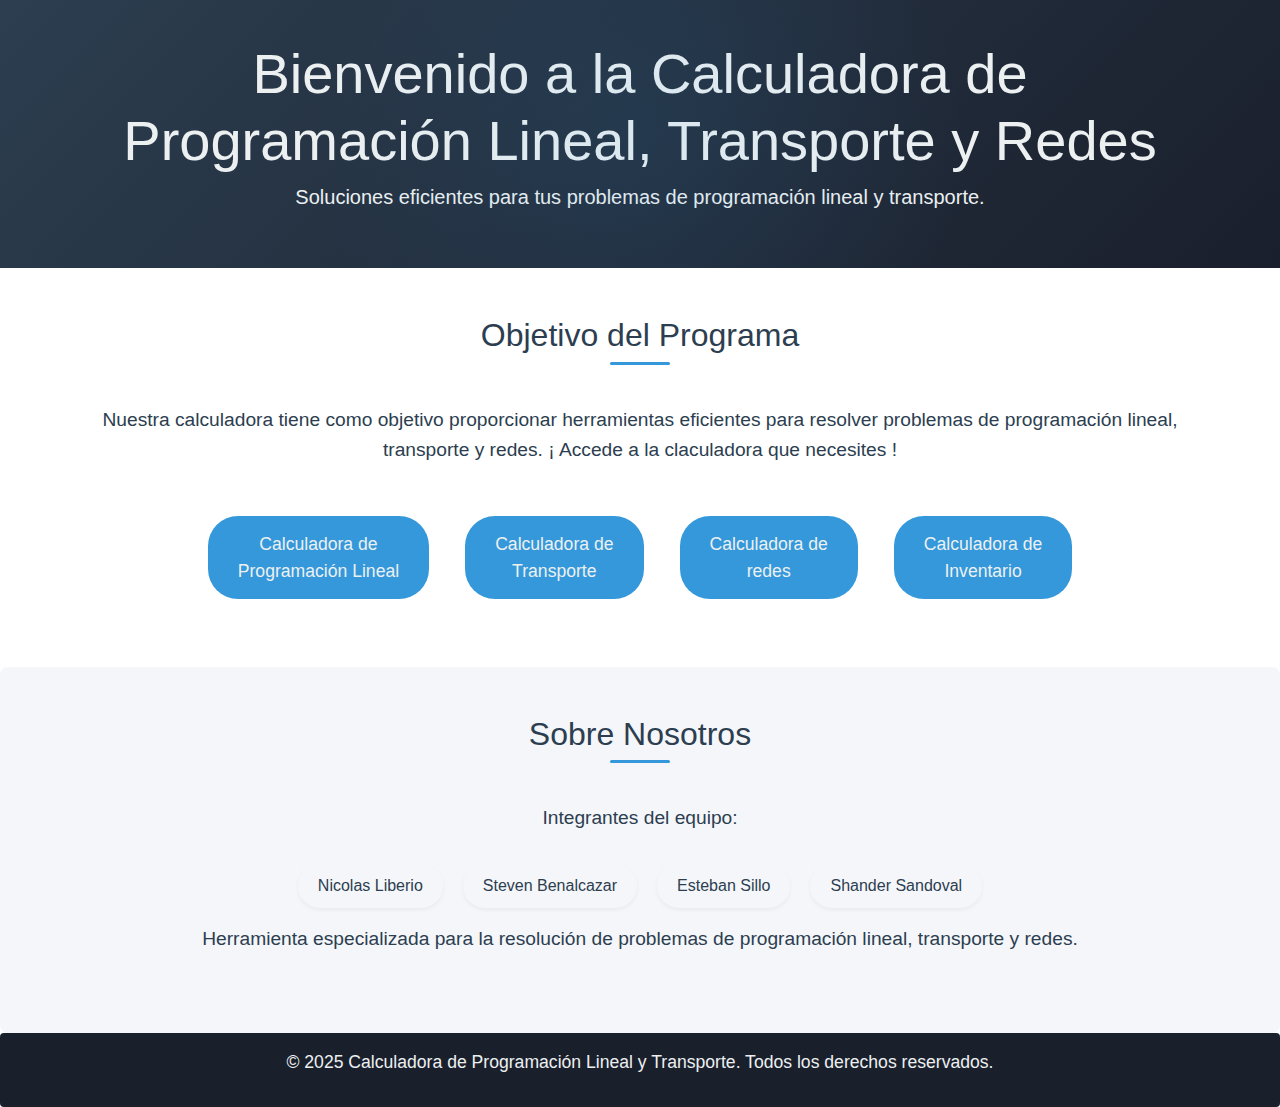
==== app/templates/index.html @ ffc9aa7f "refactor: :zap: new" ====
<!DOCTYPE html>
<html lang="es">
  <head>
    <meta charset="UTF-8" />
    <meta name="viewport" content="width=device-width, initial-scale=1.0" />
    <title>Calculadora Programación Lineal, Transporte y Redes</title>
    <link
      href="https://stackpath.bootstrapcdn.com/bootstrap/4.5.2/css/bootstrap.min.css"
      rel="stylesheet"
    />
    <style>
      /* Paleta de colores profesional y moderna */
      :root {
        --primary: #2c3e50; /* Azul oscuro profesional */
        --secondary: #f5f6fa; /* Gris claro elegante */
        --accent: #3498db; /* Azul vibrante */
        --dark: #1a1f2c; /* Negro azulado */
        --text: #ecf0f1; /* Blanco suave */
        --hover: #2980b9; /* Azul hover */
      }

      .bg-primary-custom {
        background-color: var(--primary);
        box-shadow: 0 2px 4px rgba(0, 0, 0, 0.1);
      }

      .bg-secondary-custom {
        background-color: var(--secondary);
        border-radius: 8px;
        transition: all 0.3s ease;
      }

      .bg-secondary-custom:hover {
        transform: translateY(-2px);
        box-shadow: 0 4px 8px rgba(0, 0, 0, 0.1);
      }

      .text-custom {
        color: var(--text);
        font-weight: 500;
      }

      .bg-dark-custom {
        background-color: var(--dark);
        color: var(--text);
        border-radius: 4px;
      }

      .hero-section {
        padding: 40px 0;
        background: linear-gradient(
          135deg,
          var(--primary) 0%,
          var(--dark) 100%
        );
        color: var(--text);
        position: relative;
        overflow: hidden;
      }

      .hero-section::after {
        content: "";
        position: absolute;
        top: 0;
        left: 0;
        width: 100%;
        height: 100%;
        background: radial-gradient(
          circle at 50% 50%,
          rgba(52, 152, 219, 0.1) 0%,
          transparent 50%
        );
      }

      .section-title {
        margin-bottom: 40px;
        color: var(--primary);
        position: relative;
        padding-bottom: 10px;
      }

      .section-title::after {
        content: "";
        position: absolute;
        bottom: 0;
        left: 50%;
        transform: translateX(-50%);
        width: 60px;
        height: 3px;
        background-color: var(--accent);
        border-radius: 3px;
      }

      .objective-text,
      .about-us-text {
        font-size: 1.2em;
        margin-bottom: 30px;
        line-height: 1.6;
        color: var(--primary);
      }

      .team-list {
        list-style: none;
        padding: 0;
        display: flex;
        flex-wrap: wrap;
        justify-content: center;
        gap: 20px;
      }

      .team-list li {
        display: inline-block;
        padding: 10px 20px;
        color: var(--primary);
        font-weight: 500;
        background-color: var(--secondary);
        border-radius: 25px;
        box-shadow: 0 2px 4px rgba(0, 0, 0, 0.05);
        transition: all 0.3s ease;
      }

      .team-list li:hover {
        transform: translateY(-2px);
        box-shadow: 0 4px 8px rgba(0, 0, 0, 0.1);
      }

      .btn-secondary-custom {
        background-color: var(--accent);
        border: none;
        color: var(--text);
        padding: 15px 30px;
        font-size: 1.1em;
        border-radius: 30px;
        transition: all 0.3s ease;
        position: relative;
        overflow: hidden;
        z-index: 1;
      }

      .btn-secondary-custom::after {
        content: "";
        position: absolute;
        bottom: 0;
        left: 0;
        width: 100%;
        height: 100%;
        background-color: var(--hover);
        transform: scaleX(0);
        transform-origin: right;
        transition: transform 0.3s ease;
        z-index: -1;
      }

      .btn-secondary-custom:hover::after {
        transform: scaleX(1);
        transform-origin: left;
      }

      .btn-secondary-custom:hover {
        transform: translateY(-2px);
        box-shadow: 0 4px 12px rgba(41, 128, 185, 0.3);
      }

      .footer-text {
        color: var(--text);
        font-size: 1.1em;
      }

      .button-row {
        display: flex;
        justify-content: center;
        flex-wrap: wrap;
        gap: 20px;
        padding: 20px 0;
      }

      .button-row a {
        margin: 0;
        position: relative;
      }
    </style>
  </head>
  <body>
    <header class="hero-section text-center">
      <div class="container">
        <h1 class="display-4">
          Bienvenido a la Calculadora de Programación Lineal, Transporte y Redes
        </h1>
        <p class="lead">
          Soluciones eficientes para tus problemas de programación lineal y
          transporte.
        </p>
      </div>
    </header>

    <section class="py-5">
      <div class="container text-center">
        <h2 class="section-title">Objetivo del Programa</h2>
        <p class="objective-text">
          Nuestra calculadora tiene como objetivo proporcionar herramientas
          eficientes para resolver problemas de programación lineal, transporte
          y redes. ¡ Accede a la claculadora que necesites !
        </p>
        <div class="button-row">
          <a href="/linear" class="btn btn-secondary-custom mx-2"
            >Calculadora de<br />Programación Lineal</a
          >
          <a href="/transportation" class="btn btn-secondary-custom mx-2"
            >Calculadora de<br />Transporte</a
          >
          <a href="/redesb" class="btn btn-secondary-custom mx-2"
            >Calculadora de<br />redes</a
          >
          <a href="/inventario" class="btn btn-secondary-custom mx-2">
            Calculadora de<br />Inventario</a
          >
        </div>
      </div>
    </section>

    <section class="bg-secondary-custom py-5">
      <div class="container text-center">
        <h2 class="section-title">Sobre Nosotros</h2>
        <p class="about-us-text">Integrantes del equipo:</p>
        <ul class="team-list">
          <li>Nicolas Liberio</li>
          <li>Steven Benalcazar</li>
          <li>Esteban Sillo</li>
          <li>Shander Sandoval</li>
        </ul>
        <p class="about-us-text">
          Herramienta especializada para la resolución de problemas de
          programación lineal, transporte y redes.
        </p>
      </div>
    </section>

    <footer class="bg-dark-custom py-3">
      <div class="container text-center">
        <p class="footer-text">
          &copy; 2025 Calculadora de Programación Lineal y Transporte. Todos los
          derechos reservados.
        </p>
      </div>
    </footer>

    <script src="https://code.jquery.com/jquery-3.5.1.slim.min.js"></script>
    <script src="https://cdn.jsdelivr.net/npm/@popperjs/core@2.5.4/dist/umd/popper.min.js"></script>
    <script src="https://stackpath.bootstrapcdn.com/bootstrap/4.5.2/js/bootstrap.min.js"></script>
  </body>
</html>
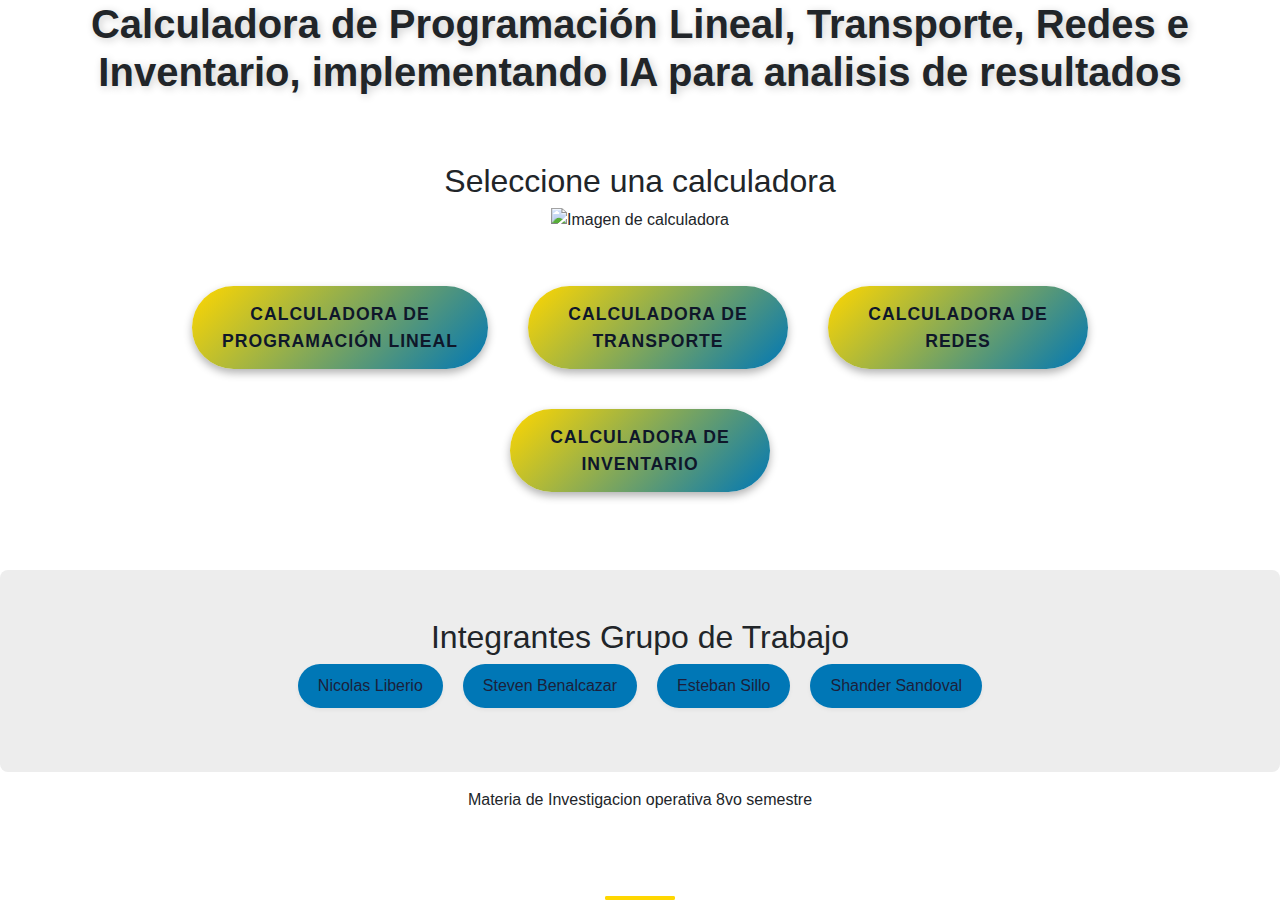
==== commit dc0e8ff6: "feat: :art: Cambios generales" ====
--- a/app/templates/index.html
+++ b/app/templates/index.html
@@ -3,83 +3,118 @@
   <head>
     <meta charset="UTF-8" />
     <meta name="viewport" content="width=device-width, initial-scale=1.0" />
-    <title>Calculadora Programación Lineal, Transporte y Redes</title>
+    <title>CalculaBien</title>
     <link
       href="https://stackpath.bootstrapcdn.com/bootstrap/4.5.2/css/bootstrap.min.css"
       rel="stylesheet"
     />
     <style>
-      /* Paleta de colores profesional y moderna */
       :root {
-        --primary: #2c3e50; /* Azul oscuro profesional */
-        --secondary: #f5f6fa; /* Gris claro elegante */
-        --accent: #3498db; /* Azul vibrante */
-        --dark: #1a1f2c; /* Negro azulado */
-        --text: #ecf0f1; /* Blanco suave */
-        --hover: #2980b9; /* Azul hover */
-      }
-
+        --primary: #1b1f3b;
+        --secondary: #ededed;
+        --accent: #ffd700;
+        --dark: #0f172a;
+        --text: #ffffff;
+        --hover: #0077b6;
+      }
+
+      /* Fondo principal con sombras suaves */
       .bg-primary-custom {
         background-color: var(--primary);
-        box-shadow: 0 2px 4px rgba(0, 0, 0, 0.1);
-      }
-
+        box-shadow: 0 3px 6px rgba(0, 0, 0, 0.2);
+      }
+
+      /* Fondo secundario con bordes sutiles */
       .bg-secondary-custom {
         background-color: var(--secondary);
         border-radius: 8px;
+        padding: 20px;
         transition: all 0.3s ease;
       }
 
       .bg-secondary-custom:hover {
         transform: translateY(-2px);
-        box-shadow: 0 4px 8px rgba(0, 0, 0, 0.1);
-      }
-
+        box-shadow: 0 5px 10px rgba(0, 0, 0, 0.1);
+      }
+
+      /* Texto profesional con peso adecuado */
       .text-custom {
         color: var(--text);
-        font-weight: 500;
-      }
-
-      .bg-dark-custom {
-        background-color: var(--dark);
-        color: var(--text);
-        border-radius: 4px;
-      }
-
-      .hero-section {
-        padding: 40px 0;
-        background: linear-gradient(
-          135deg,
-          var(--primary) 0%,
-          var(--dark) 100%
-        );
-        color: var(--text);
-        position: relative;
-        overflow: hidden;
-      }
-
-      .hero-section::after {
+        font-weight: 600;
+      }
+
+      /* ✅ Eliminamos la línea azul debajo del título */
+
+      .section-title::after {
         content: "";
         position: absolute;
-        top: 0;
-        left: 0;
-        width: 100%;
-        height: 100%;
-        background: radial-gradient(
-          circle at 50% 50%,
-          rgba(52, 152, 219, 0.1) 0%,
-          transparent 50%
-        );
-      }
-
-      .section-title {
-        margin-bottom: 40px;
+        bottom: 0;
+        left: 50%;
+        transform: translateX(-50%);
+        width: 70px;
+        height: 4px;
+        background-color: var(--accent);
+        border-radius: 3px;
+      }
+
+      .btn-secondary-custom:hover::after {
+        transform: scaleX(1);
+      }
+
+      .btn-secondary-custom:hover {
+        transform: translateY(-2px);
+        box-shadow: 0 6px 14px rgba(0, 0, 0, 0.4);
+      }
+
+      /* 🎯 Sección de botones con buen espaciado */
+      .button-row {
+        display: flex;
+        justify-content: center;
+        flex-wrap: wrap;
+        gap: 20px;
+        padding: 30px 0;
+      }
+
+      .team-list {
+        list-style: none;
+        padding: 0;
+        display: flex;
+        flex-wrap: wrap;
+        justify-content: center;
+        gap: 20px;
+      }
+      .team-list li {
+        display: inline-block;
+        padding: 10px 20px;
         color: var(--primary);
+        font-weight: 500;
+        background: linear-gradient(90deg, var(--hover));
+        border-radius: 25px;
+        box-shadow: 0 2px 4px rgba(0, 0, 0, 0.05);
+        transition: all 0.3s ease;
+      }
+
+      .team-list li:hover {
+        transform: translateY(-2px);
+        box-shadow: 0 4px 8px rgba(0, 0, 0, 0.1);
+      }
+
+      /* Texto alineado correctamente */
+      .about-us-text {
+        font-size: 1.2em;
+        margin-bottom: 30px;
+        line-height: 1.6;
+        color: var(--primary);
+      }
+      .display-4 {
+        font-size: 2.5rem; /* Tamaño similar a section-title */
+        font-weight: bold; /* Hace las letras gruesas */
         position: relative;
         padding-bottom: 10px;
-      }
-
-      .section-title::after {
+        text-shadow: 2px 2px 8px rgba(0, 0, 0, 0.2);
+      }
+
+      .display-4::after {
         content: "";
         position: absolute;
         bottom: 0;
@@ -87,96 +122,57 @@
         transform: translateX(-50%);
         width: 60px;
         height: 3px;
-        background-color: var(--accent);
         border-radius: 3px;
       }
-
-      .objective-text,
-      .about-us-text {
-        font-size: 1.2em;
-        margin-bottom: 30px;
-        line-height: 1.6;
-        color: var(--primary);
-      }
-
-      .team-list {
-        list-style: none;
-        padding: 0;
-        display: flex;
-        flex-wrap: wrap;
-        justify-content: center;
-        gap: 20px;
-      }
-
-      .team-list li {
-        display: inline-block;
-        padding: 10px 20px;
-        color: var(--primary);
-        font-weight: 500;
-        background-color: var(--secondary);
-        border-radius: 25px;
-        box-shadow: 0 2px 4px rgba(0, 0, 0, 0.05);
-        transition: all 0.3s ease;
-      }
-
-      .team-list li:hover {
-        transform: translateY(-2px);
-        box-shadow: 0 4px 8px rgba(0, 0, 0, 0.1);
+      .button-row {
+        display: flex; /* Alinea los botones en una fila */
+        justify-content: center; /* Centra los botones horizontalmente */
+        flex-wrap: wrap; /* Permite que los botones se ajusten en pantallas pequeñas */
+        gap: 40px; /* Aumenta la separación entre los botones */
+        padding: 30px 0; /* Espaciado superior e inferior */
       }
 
       .btn-secondary-custom {
-        background-color: var(--accent);
+        background: linear-gradient(135deg, var(--accent), var(--hover));
         border: none;
-        color: var(--text);
+        color: var(--dark);
         padding: 15px 30px;
         font-size: 1.1em;
-        border-radius: 30px;
-        transition: all 0.3s ease;
+        font-weight: bold;
+        border-radius: 50px;
+        transition: all 0.3s ease-in-out;
         position: relative;
         overflow: hidden;
         z-index: 1;
+        box-shadow: 0 4px 8px rgba(0, 0, 0, 0.3);
+        text-transform: uppercase;
+        letter-spacing: 1px;
+        min-width: 260px; /* ✅ Ajusta el ancho mínimo de los botones */
+        text-align: center;
       }
 
       .btn-secondary-custom::after {
         content: "";
         position: absolute;
-        bottom: 0;
+        top: 0;
         left: 0;
         width: 100%;
         height: 100%;
-        background-color: var(--hover);
+        background: linear-gradient(135deg, var(--hover), var(--accent));
         transform: scaleX(0);
-        transform-origin: right;
-        transition: transform 0.3s ease;
+        transform-origin: left;
+        transition: transform 0.4s ease-in-out;
+        border-radius: 50px;
         z-index: -1;
       }
 
       .btn-secondary-custom:hover::after {
         transform: scaleX(1);
-        transform-origin: left;
       }
 
       .btn-secondary-custom:hover {
         transform: translateY(-2px);
-        box-shadow: 0 4px 12px rgba(41, 128, 185, 0.3);
-      }
-
-      .footer-text {
-        color: var(--text);
-        font-size: 1.1em;
-      }
-
-      .button-row {
-        display: flex;
-        justify-content: center;
-        flex-wrap: wrap;
-        gap: 20px;
-        padding: 20px 0;
-      }
-
-      .button-row a {
-        margin: 0;
-        position: relative;
+        box-shadow: 0 6px 14px rgba(0, 0, 0, 0.4);
       }
     </style>
   </head>
@@ -184,68 +180,59 @@
     <header class="hero-section text-center">
       <div class="container">
         <h1 class="display-4">
-          Bienvenido a la Calculadora de Programación Lineal, Transporte y Redes
+          Calculadora de Programación Lineal, Transporte, Redes e Inventario,
+          implementando IA para analisis de resultados
         </h1>
-        <p class="lead">
-          Soluciones eficientes para tus problemas de programación lineal y
-          transporte.
-        </p>
       </div>
     </header>
 
     <section class="py-5">
       <div class="container text-center">
-        <h2 class="section-title">Objetivo del Programa</h2>
-        <p class="objective-text">
-          Nuestra calculadora tiene como objetivo proporcionar herramientas
-          eficientes para resolver problemas de programación lineal, transporte
-          y redes. ¡ Accede a la claculadora que necesites !
-        </p>
+        <h2 class="section-title">Seleccione una calculadora</h2>
+        <img
+          src="{{ url_for('static', filename='images/bot.avif') }}"
+          alt="Imagen de calculadora"
+          class="img-fluid mb-4"
+          style="max-width: 300px; margin-bottom: 20px"
+        />
         <div class="button-row">
-          <a href="/linear" class="btn btn-secondary-custom mx-2"
-            >Calculadora de<br />Programación Lineal</a
-          >
-          <a href="/transportation" class="btn btn-secondary-custom mx-2"
-            >Calculadora de<br />Transporte</a
-          >
-          <a href="/redesb" class="btn btn-secondary-custom mx-2"
-            >Calculadora de<br />redes</a
-          >
-          <a href="/inventario" class="btn btn-secondary-custom mx-2">
-            Calculadora de<br />Inventario</a
-          >
+          <a href="/plineal" class="btn btn-secondary-custom">
+            Calculadora de<br />Programación Lineal
+          </a>
+          <a href="/transportation" class="btn btn-secondary-custom">
+            Calculadora de<br />Transporte
+          </a>
+          <a href="/redesb" class="btn btn-secondary-custom">
+            Calculadora de<br />Redes
+          </a>
+          <a href="/inventario" class="btn btn-secondary-custom">
+            Calculadora de<br />Inventario
+          </a>
         </div>
       </div>
     </section>
 
     <section class="bg-secondary-custom py-5">
       <div class="container text-center">
-        <h2 class="section-title">Sobre Nosotros</h2>
-        <p class="about-us-text">Integrantes del equipo:</p>
+        <h2 class="section-title">Integrantes Grupo de Trabajo</h2>
         <ul class="team-list">
           <li>Nicolas Liberio</li>
           <li>Steven Benalcazar</li>
           <li>Esteban Sillo</li>
           <li>Shander Sandoval</li>
         </ul>
-        <p class="about-us-text">
-          Herramienta especializada para la resolución de problemas de
-          programación lineal, transporte y redes.
-        </p>
       </div>
     </section>
 
     <footer class="bg-dark-custom py-3">
       <div class="container text-center">
         <p class="footer-text">
-          &copy; 2025 Calculadora de Programación Lineal y Transporte. Todos los
-          derechos reservados.
+          Materia de Investigacion operativa 8vo semestre
         </p>
       </div>
     </footer>
 
     <script src="https://code.jquery.com/jquery-3.5.1.slim.min.js"></script>
-    <script src="https://cdn.jsdelivr.net/npm/@popperjs/core@2.5.4/dist/umd/popper.min.js"></script>
     <script src="https://stackpath.bootstrapcdn.com/bootstrap/4.5.2/js/bootstrap.min.js"></script>
   </body>
 </html>
